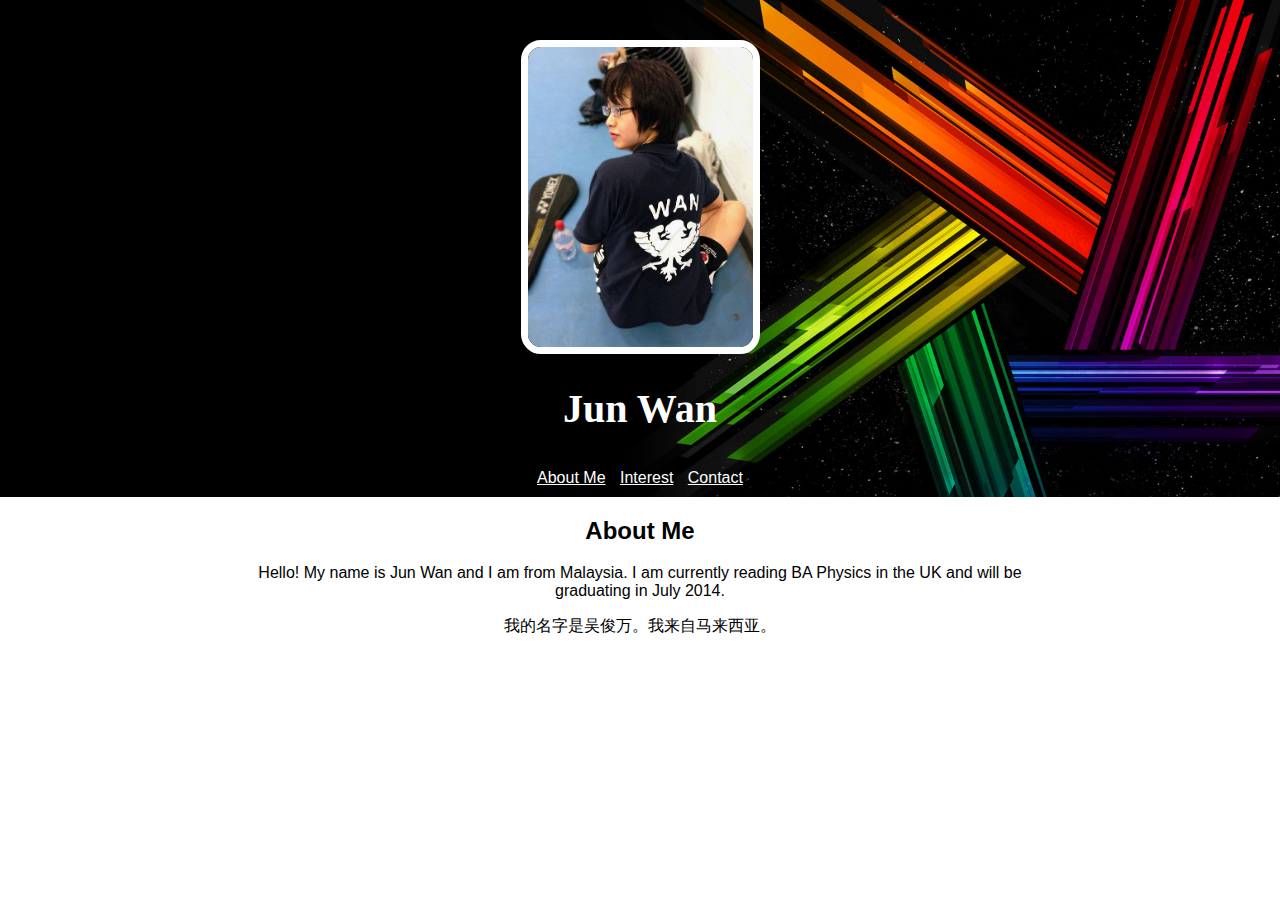
==== about_me.html @ aea5c414 "1 March 2013 Website#1" ====
<!DOCTYPE html>
<head>
  <link href="./normalize.css" rel="stylesheet">
  <meta http-equiv="Content-Type" content="text/html; charset=UTF-8" />
  <title>Welcome!</title>
  <style>
    header {
      text-align: center;
      background: url("./Rainbow Star Black Background-Sultan Samad.jpg");
      background-size: cover;
      color: white;
    }
    a {
      color: white;
    }
    h1 {
      font-style: normal;
      font-size: 40px;
      font-family: "Cambria";
    }
    img#profile {
      margin: 40px 0px 0px 0px;
      border: 7px solid white;
      border-radius: 20px;
    }
    ul {
      padding: 10px;
      background: rgba(0,0,0,0);
    }
    li {
      display: inline;
      padding: 0px 10px 0px 10px;
      padding: 5px;
    }
    article {
      max-width: 800px;
      margin: auto;
    }
    h2{
      text-align: center;
    }
    p{
      text-align: center;
    }
    @media (max-width: 500px) {
      h1 {
        font-size: 36px;
        padding: 5px;
      }
    }
  </style>
</head>
<body>
  <header>
    <img id="profile" src="./IMG-20130213-WA0008.jpg" width="" height="300">
    <h1><a href="./main_page.html" style="text-decoration:none">Jun Wan</a></h1>
    <ul>
      <li><a href="./about_me.html">About Me</a></li>
      <li><a href="./interest.html">Interest</a></li>
      <li><a href="./contact.html">Contact</a></li>
    </ul>
  </header>
<article>
    <h2>About Me</h2>
    <p> Hello! My name is Jun Wan and I am from Malaysia. I am currently reading BA Physics in the UK and will be graduating in July 2014.</p>
    <p>我的名字是吴俊万。我来自马来西亚。</p>
</article>
</body>
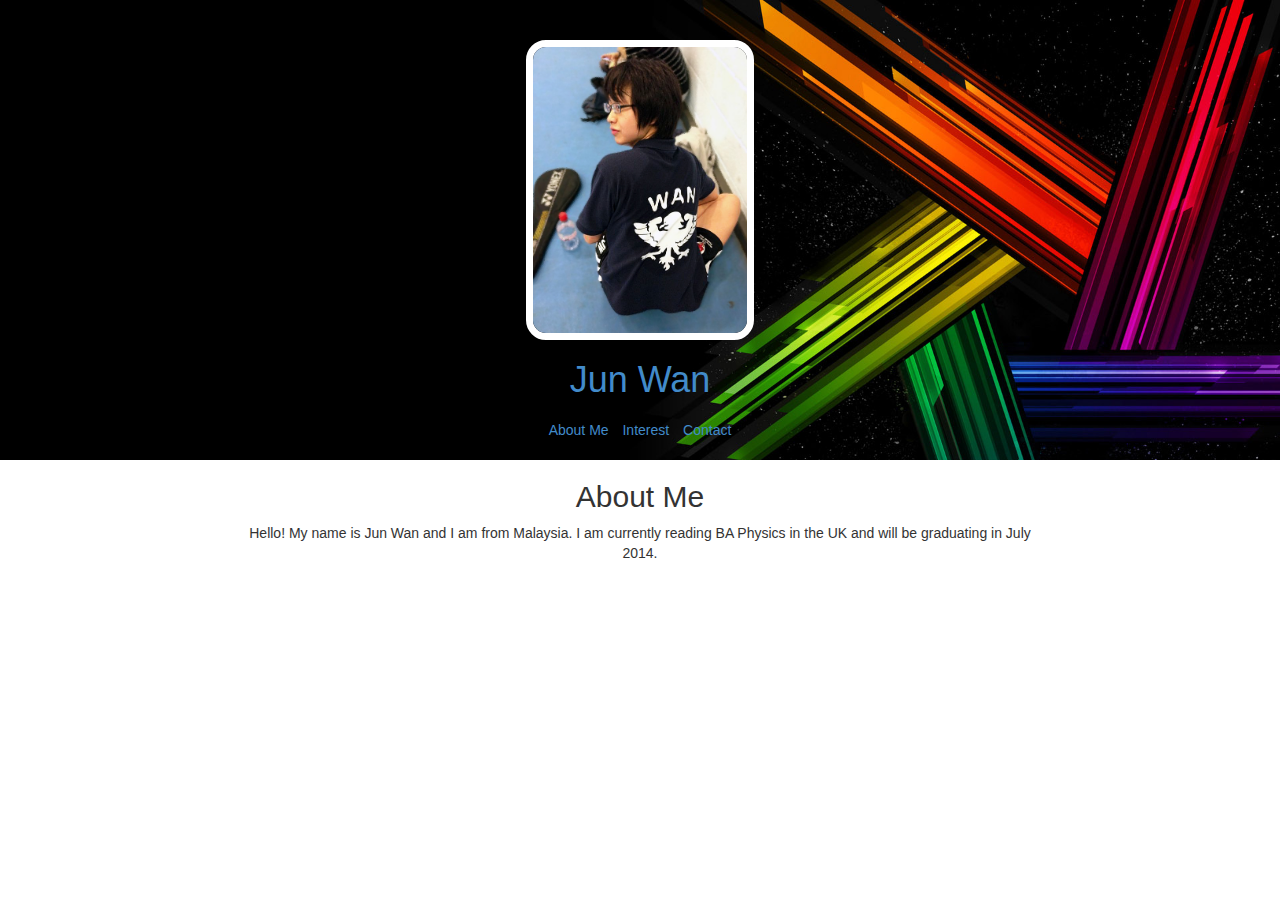
==== commit 1afb07bf: "Website 11 March 2014" ====
--- a/about_me.html
+++ b/about_me.html
@@ -1,68 +1,30 @@
 <!DOCTYPE html>
 <head>
   <link href="./normalize.css" rel="stylesheet">
-  <meta http-equiv="Content-Type" content="text/html; charset=UTF-8" />
+  <link href="./main.css" rel='stylesheet'>
+  <link href='bootstrap-3.1.1-dist/css/bootstrap.css' rel='stylesheet'>
+  <meta name="viewport" content="width=device-width, initial-scale=1.0">
   <title>Welcome!</title>
-  <style>
-    header {
-      text-align: center;
-      background: url("./Rainbow Star Black Background-Sultan Samad.jpg");
-      background-size: cover;
-      color: white;
-    }
-    a {
-      color: white;
-    }
-    h1 {
-      font-style: normal;
-      font-size: 40px;
-      font-family: "Cambria";
-    }
-    img#profile {
-      margin: 40px 0px 0px 0px;
-      border: 7px solid white;
-      border-radius: 20px;
-    }
-    ul {
-      padding: 10px;
-      background: rgba(0,0,0,0);
-    }
-    li {
-      display: inline;
-      padding: 0px 10px 0px 10px;
-      padding: 5px;
-    }
-    article {
-      max-width: 800px;
-      margin: auto;
-    }
-    h2{
-      text-align: center;
-    }
-    p{
-      text-align: center;
-    }
-    @media (max-width: 500px) {
-      h1 {
-        font-size: 36px;
-        padding: 5px;
-      }
-    }
-  </style>
 </head>
+
 <body>
   <header>
-    <img id="profile" src="./IMG-20130213-WA0008.jpg" width="" height="300">
-    <h1><a href="./main_page.html" style="text-decoration:none">Jun Wan</a></h1>
-    <ul>
-      <li><a href="./about_me.html">About Me</a></li>
-      <li><a href="./interest.html">Interest</a></li>
-      <li><a href="./contact.html">Contact</a></li>
-    </ul>
+    <div class="container">
+      <img id="profile" src="./Photos/IMG-20130213-WA0008.jpg" width="" height="300">
+      <h1><a href="./index.html" style="text-decoration:none">Jun Wan</a></h1>
+      <ul>
+        <li><a href="./about_me.html">About Me</a></li>
+        <li><a href="./interest.html">Interest</a></li>
+        <li><a href="./contact.html">Contact</a></li>
+      </ul>
+    </div>
   </header>
+
+<div class="text-center">
 <article>
     <h2>About Me</h2>
     <p> Hello! My name is Jun Wan and I am from Malaysia. I am currently reading BA Physics in the UK and will be graduating in July 2014.</p>
-    <p>我的名字是吴俊万。我来自马来西亚。</p>
 </article>
+</div>
 </body>
+</html>
--- a/main.css
+++ b/main.css
@@ -0,0 +1,41 @@
+body{
+  border-left: 0px;
+}
+
+ul li a:hover { 
+  color: white !important; 
+}
+
+header {
+  text-align: center;
+  background: url("./Photos/Rainbow Star Black Background-Sultan Samad.jpg");
+  background-size: cover;
+}
+
+h1 {
+  font-style: normal;
+  font-size: 40px;
+}
+
+img#profile {
+  background-size: cover;
+  margin: 40px 0px 0px 0px;
+  border: 7px solid white;
+  border-radius: 20px;
+}
+
+ul {
+  padding: 10px;
+  background: rgba(0,0,0,0);
+}
+
+li {
+  display: inline;
+  padding: 0px 10px 0px 10px;
+  padding: 5px;
+}
+
+article {
+  max-width: 800px;
+  margin: auto;
+}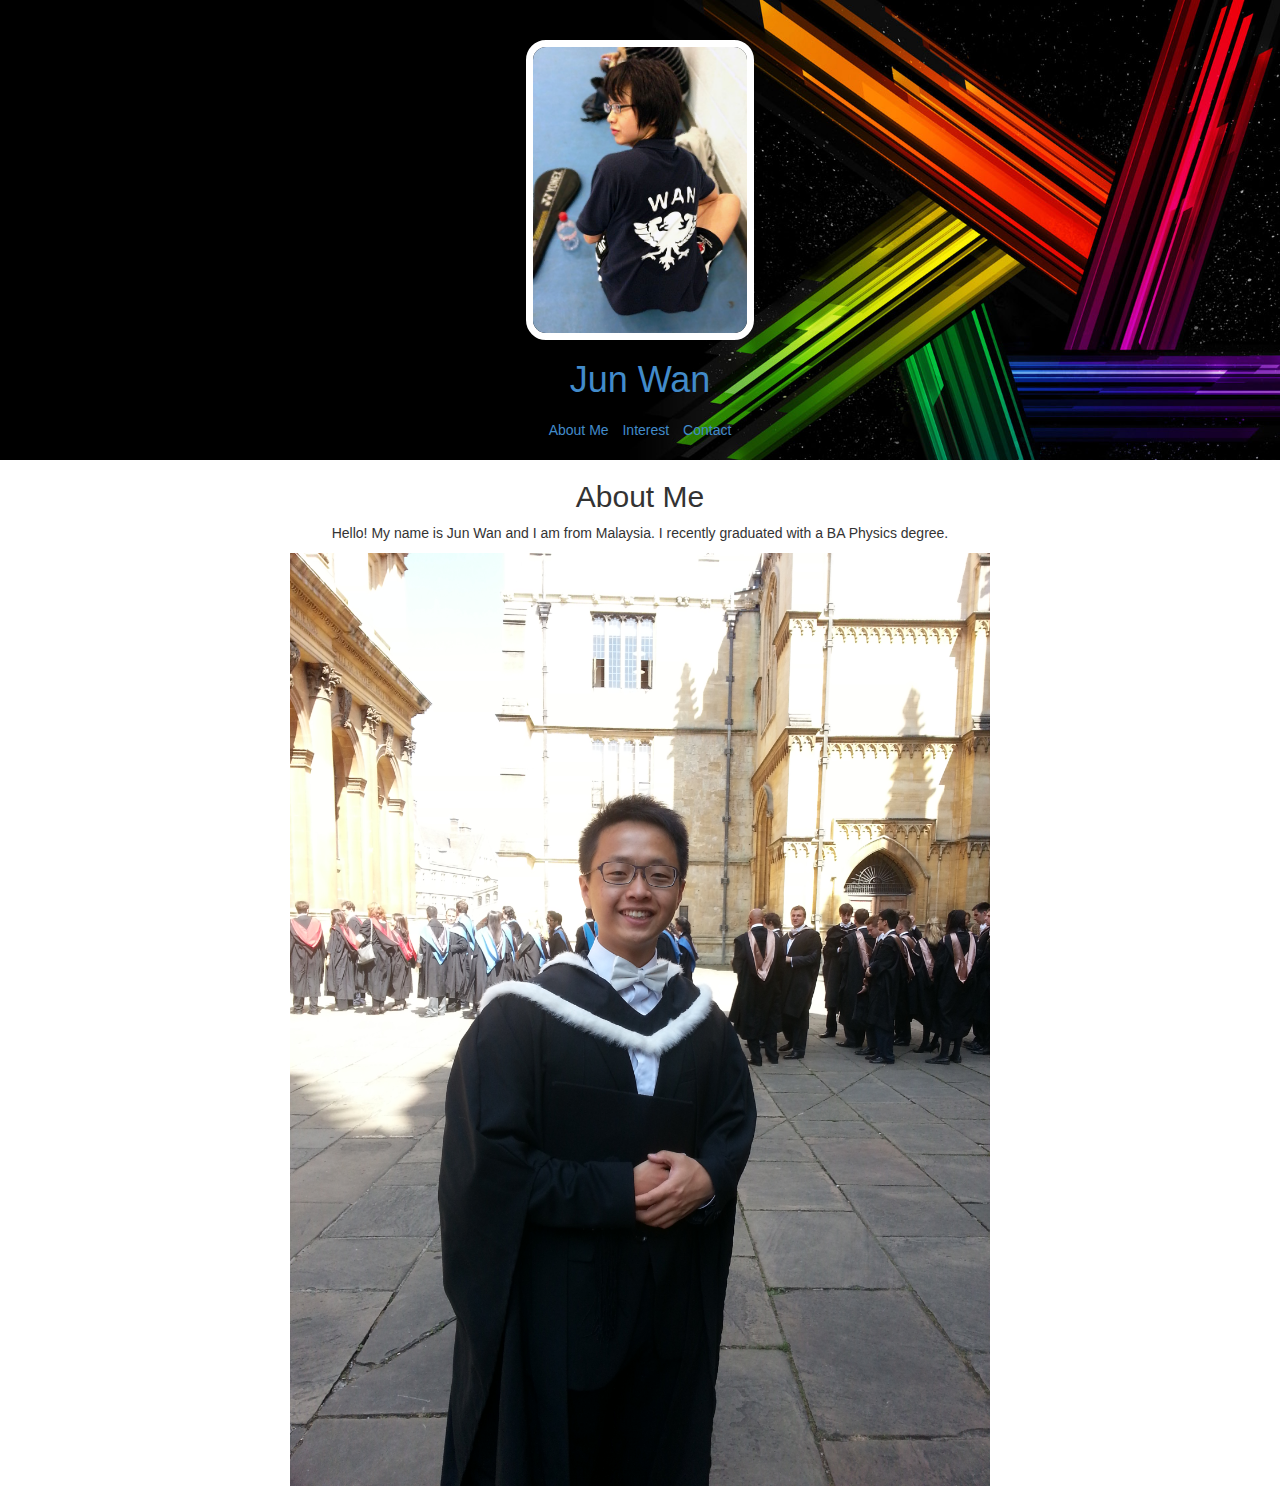
==== commit 826de0aa: "Updated after graduation" ====
--- a/about_me.html
+++ b/about_me.html
@@ -23,7 +23,8 @@
 <div class="text-center">
 <article>
     <h2>About Me</h2>
-    <p> Hello! My name is Jun Wan and I am from Malaysia. I am currently reading BA Physics in the UK and will be graduating in July 2014.</p>
+    <p> Hello! My name is Jun Wan and I am from Malaysia. I recently graduated with a BA Physics degree.</p>
+    <img src="./Photos/Graduation.jpg" width="700">
 </article>
 </div>
 </body>
